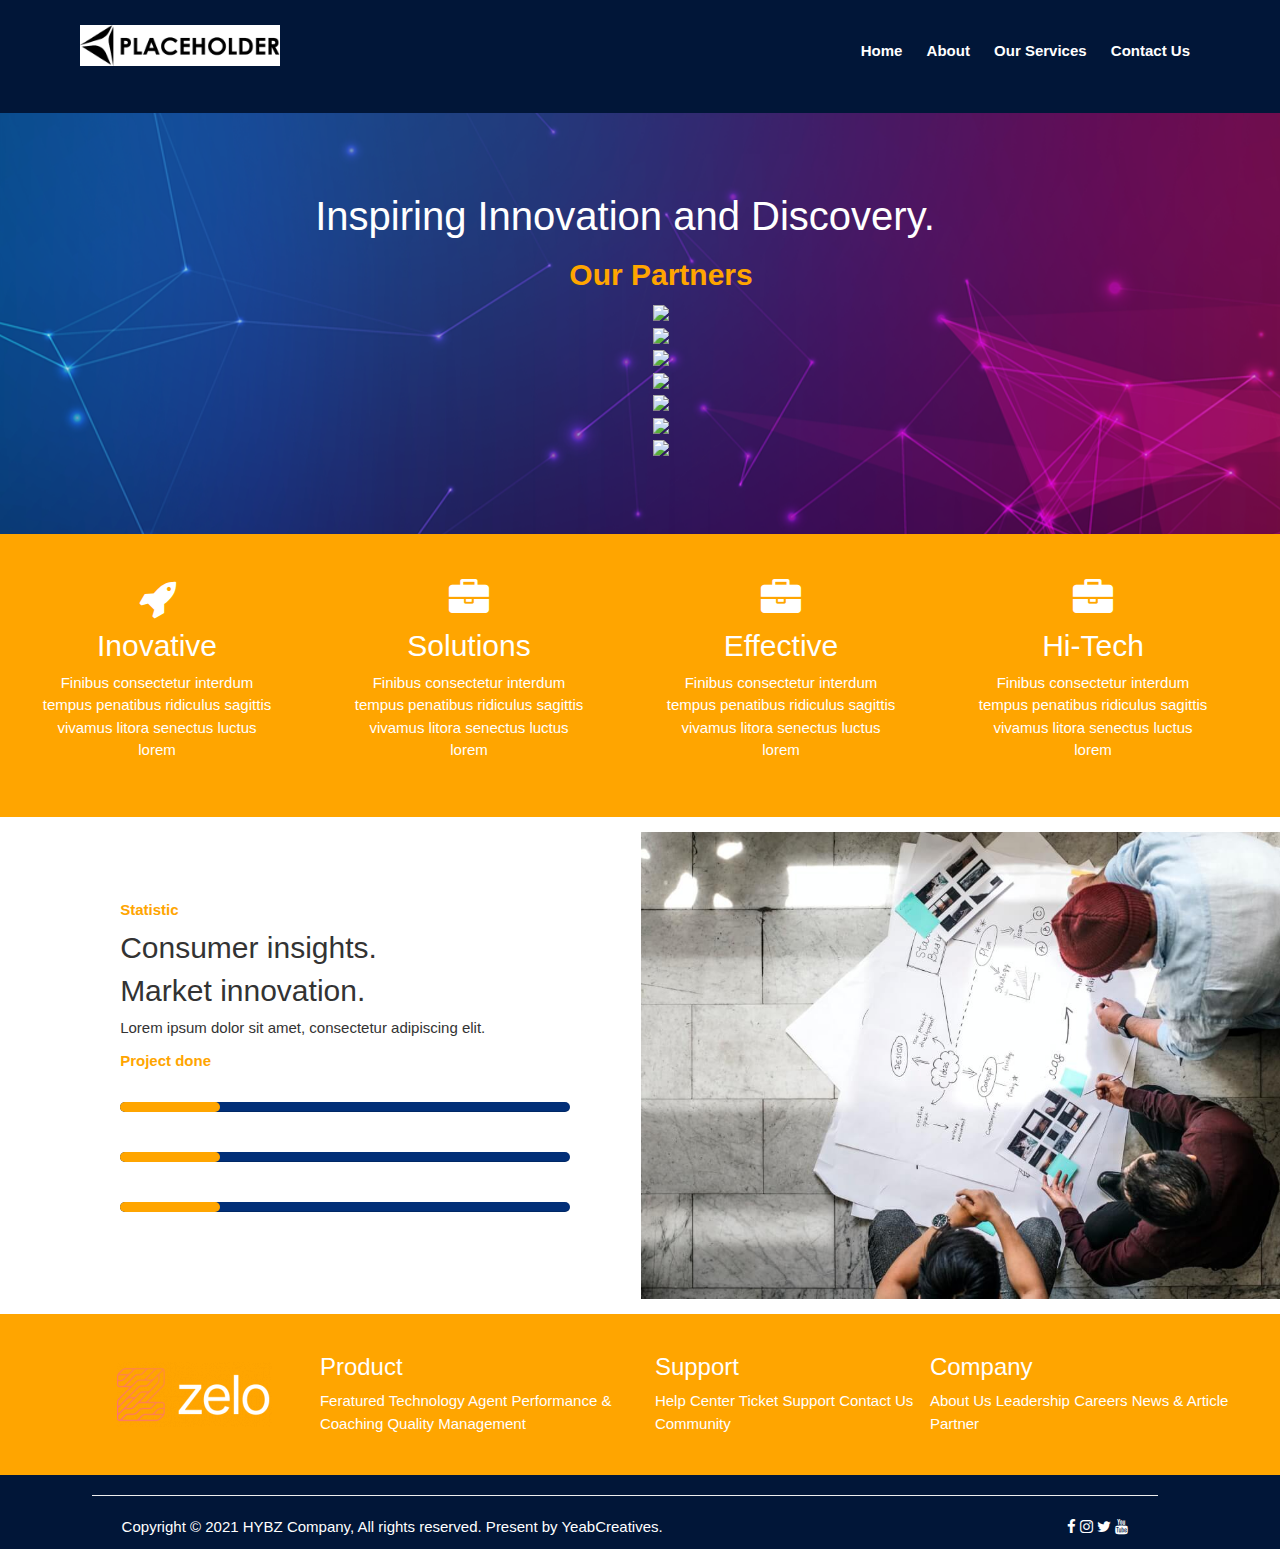
==== index.html @ 6f5962c5 "Final footer" ====
<!DOCTYPE html>
<html lang="en">
  <head>
    <meta charset="UTF-8" />
    <meta name="viewport" content="width=device-width, initial-scale=1.0" />
    <title>Index</title>
    <script
      src="https://code.jquery.com/jquery-2.2.0.min.js"
      type="text/javascript"
    ></script>
    <script src="https://cdnjs.cloudflare.com/ajax/libs/slick-carousel/1.6.0/slick.js"></script>
    <script src="https://maxcdn.bootstrapcdn.com/bootstrap/3.3.6/js/bootstrap.min.js"></script>
    <script src='https://kit.fontawesome.com/a076d05399.js' crossorigin='anonymous'></script>
    <link
      href="https://maxcdn.bootstrapcdn.com/bootstrap/3.3.6/css/bootstrap.min.css"
      rel="stylesheet"
    />
    <link
      rel="stylesheet"
      href="https://cdnjs.cloudflare.com/ajax/libs/font-awesome/4.7.0/css/font-awesome.min.css"
    />
    <link rel="stylesheet" href="https://www.w3schools.com/w3css/4/w3.css" />
    <script
      src="https://kit.fontawesome.com/a076d05399.js"
      crossorigin="anonymous"
    ></script>
    <link rel="stylesheet" href="Style.css" />
  </head>
  <body>
    <header>
      <div class="toggle-btn" onclick="myFunction();">
        <span></span>
        <span></span>
        <span></span>
      </div>
      <div class="logo">
        <img src="Assets/logo.png" alt="" />
      </div>
      <nav id="nav">
        <ul>
          <li><a href="#">Home</a></li>
          <li><a href="aboutus.html">About</a></li>
          <li><a href="services.html">Our Services</a></li>
          <li><a href="contactus.html">Contact Us</a></li>
        </ul>
      </nav>
    </header>
    <section class="banner">
      <div class="row w3-container w3-center w3-animate-bottom">
        <div class="col-12">
          <h1>Inspiring Innovation and Discovery.</h1>
        </div>
        <div class="col-12">
          <div class="container">
            <h2>Our Partners</h2>
            <div class="customer-logos slider">
              <div class="slide">
                <img
                  src="https://image.freepik.com/free-vector/luxury-letter-e-logo-design_1017-8903.jpg"
                />
              </div>
              <div class="slide">
                <img
                  src="https://image.freepik.com/free-vector/3d-box-logo_1103-876.jpg"
                />
              </div>
              <div class="slide">
                <img
                  src="https://image.freepik.com/free-vector/blue-tech-logo_1103-822.jpg"
                />
              </div>
              <div class="slide">
                <img
                  src="https://image.freepik.com/free-vector/colors-curl-logo-template_23-2147536125.jpg"
                />
              </div>
              <div class="slide">
                <img
                  src="https://image.freepik.com/free-vector/abstract-cross-logo_23-2147536124.jpg"
                />
              </div>
              <div class="slide">
                <img
                  src="https://image.freepik.com/free-vector/football-logo-background_1195-244.jpg"
                />
              </div>
              <div class="slide">
                <img
                  src="https://image.freepik.com/free-vector/background-of-spots-halftone_1035-3847.jpg"
                />
              </div>
            </div>
          </div>
        </div>
      </div>
    </section>
    <section class="whyUs">
      <div class="row w3-container w3-center w3-animate-top">
        <div class="col-3">
          <i class="fa fa-rocket"></i>
          <div>
            <h2>Inovative</h2>
            <p>
              Finibus consectetur interdum <br />
              tempus penatibus ridiculus sagittis <br />
              vivamus litora senectus luctus <br />
              lorem
            </p>
          </div>
        </div>
        <div class="col-3">
          <i class="fa fa-briefcase"></i>
          <h2>Solutions</h2>
          <p>
            Finibus consectetur interdum <br />
            tempus penatibus ridiculus sagittis <br />
            vivamus litora senectus luctus <br />
            lorem
          </p>
        </div>
        <div class="col-3">
          <i class="fa fa-briefcase"></i>
          <h2>Effective</h2>
          <p>
            Finibus consectetur interdum <br />
            tempus penatibus ridiculus sagittis <br />
            vivamus litora senectus luctus <br />
            lorem
          </p>
        </div>

        <div class="col-3">
          <i class="fa fa-briefcase"></i>
          <h2>Hi-Tech</h2>
          <p>
            Finibus consectetur interdum <br />
            tempus penatibus ridiculus sagittis <br />
            vivamus litora senectus luctus <br />
            lorem
          </p>
        </div>
      </div>
    </section>

    <section class="consumer">
      <div class="row">
        <div class="col-1"></div>
        <div class="col-5 w3-container w3-center w3-animate-left">
          <p>Statistic</p>
          <h2>Consumer insights.</h2>
          <h2>Market innovation.</h2>
          <p class="secondp">
            Lorem ipsum dolor sit amet, consectetur adipiscing elit.
          </p>
          <div>
            <p>Project done</p>
            <div class="progress-bar">
              <div class="progress-value"><span></span></div>
            </div>

            <div class="progress-bar">
              <div class="progress-value"><span></span></div>
            </div>

            <div class="progress-bar">
              <div class="progress-value"><span></span></div>
            </div>
          </div>
        </div>

        <div class="col-6 w3-container w3-center w3-animate-right">
          <img src="Assets/Architiect.jpg" alt="" />
        </div>
      </div>
    </section>

    <footer class="footer">
      <div class="row">
        <div class="col-1"></div>
        <div class="col-2">
          <img src="Assets/logo2.png" alt="" />
        </div>
        <div class="col-3">
          <h3>Product</h3>
          <p>
            Feratured Technology Agent Performance & Coaching Quality Management
          </p>
        </div>
        <div class="col-3 support">
          <h3>Support</h3>
          <p>Help Center Ticket Support Contact Us Community</p>
        </div>
        <div class="col-3">
          <h3>Company</h3>
          <p>About Us Leadership Careers News & Article Partner</p>
        </div>
      </div>
    </footer>
    <section class="footer2">
      <div class="row">
        <div class="col-1"></div>
        <div class="col-10">
          <hr class="liner">
        </div>
        <div class="col-1"></div>
      </div>
      <div class="row">
        <div class="col-1"></div>
        <div class="col-8">
          <p>
            Copyright © 2021 HYBZ Company, All rights reserved. Present by YeabCreatives.
          </p>
        </div>
        <div class="col-2">
          <p class="icon">
            <a href=""><i class='fa fa-facebook'></i></a>
            <a href=""><i class='fa fa-instagram'></i></a>
            <a href=""><i class='fa fa-twitter'></i></a>
            <a href=""><i class='fa fa-youtube'></i></a>
          </p>
        </div>
        <div class="col-1"></div>
      </div>
    </section>

    <script src="Nav.js"></script>
    <script src="slider.js"></script>
    <script src="progress.js"></script>
  </body>
</html>
---- Style.css ----
*{
    margin: 0px;
    padding: 0px;
    box-sizing: border-box;
    outline: none;

}
body{
    font-family: opens sans,sans-serif;
}
.row {
    width: 100%;
    display: flex;
    flex-wrap: wrap;
    align-items: center;
  }
  .row::after {
    display: table;
    clear: both;
    content: "";
  }
  
  .col-1 {
    width: 8.33%;
  }
  .col-2 {
    width: 16.66%;
  }
  .col-3 {
    width: 25%;
  }
  .col-4 {
    width: 33.33%;
  }
  .col-5 {
    width: 41.66%;
  }
  .col-6 {
    width: 50%;
  }
  .col-7 {
    width: 58.33%;
  }
  .col-8 {
    width: 66.66%;
  }
  .col-9 {
    width: 75%;
  }
  .col-10 {
    width: 83.33%;
  }
  .col-11 {
    width: 91.66%;
  }
  .col-12 {
    width: 100%;
  }
  

  /* Navigation Bar */
header{
    display: inline-block;
    background-color: #011638;
    width: 100%;
    padding: 25px 80px;
    position: relative;
    margin: 0px ;
}
.logo img{
    float: left;
    width: 200px;
}
nav{
    float: right;
}
nav a:hover{
  text-decoration: none;
}

nav ul li{
    display: inline-block;
    padding: 15px 10px;
}
nav ul li a {
    text-decoration: none;
    display: inline-block;
    color: white;
    font-weight: 700;
}
nav ul li:hover{
    background-color: #022F78;
}
.toggle-btn{
    width: 35px;
    position: absolute;
    right: 50px;
    top: 40px;
    margin-top: -10px;
    display: none;
}
.toggle-btn span{
    width: 100%;
    height: 2px;
    background-color: white;
    float: left;
    margin-bottom: 8px;
}
@media screen and (max-width:680px) {
    header{
        padding: 20px 20px;
    }
    .col-1,.col-2,.col-3,.col-4,.col-5,.col-6,.col-7,.col-8,.col-9,.col-10,.col-10,.col-12{
        width: 100%;
    }
    .toggle-btn{
        display: inline-block;
        width: 20px;
    }
    nav{
        display: none;
    }
    nav.show{
        display: block;
        width: 100%;
    }
    nav.show li {
        display: block;
        padding-left: 0;
    }
    nav.show li:hover{
        background-color: #022F78;
    }
    .consumer .row .col-6 img{
      width: 320px;
    }
    .progress-bar{
      width: 310px !important;
    }
   
    @keyframes progress {
   
      100% {
          width: 200px !important;
      }
    }
    .footer2 .icon{
      text-align: left !important;
    }
    .footer .support{
      padding-left: 1px !important;
    }
    .footer p{
  padding: 0
}
    
}

/* Banner */
.banner{
    background-image: url('Assets/bannnner.png');
    background-repeat: no-repeat;
    height: auto;
    padding: 5rem;
    margin-top: -10px;
   
}
.banner h1{
 text-align: center;
 color: white;
 font-size: 40px;
}
.banner h2{
color: orange;
font-weight: 700;
}

/* Slider */

.slick-slide {
  margin: 0px 20px;
}

.slick-slide img {
  width: 100%;
}

.slick-slider
{
  position: relative;
  display: block;
  box-sizing: border-box;
  -webkit-user-select: none;
  -moz-user-select: none;
  -ms-user-select: none;
          user-select: none;
  -webkit-touch-callout: none;
  -khtml-user-select: none;
  -ms-touch-action: pan-y;
      touch-action: pan-y;
  -webkit-tap-highlight-color: transparent;
}

.slick-list
{
  position: relative;
  display: block;
  overflow: hidden;
  margin: 0;
  padding: 0;
}
.slick-list:focus
{
  outline: none;
}
.slick-list.dragging
{
  cursor: pointer;
  cursor: hand;
}

.slick-slider .slick-track,
.slick-slider .slick-list
{
  -webkit-transform: translate3d(0, 0, 0);
     -moz-transform: translate3d(0, 0, 0);
      -ms-transform: translate3d(0, 0, 0);
       -o-transform: translate3d(0, 0, 0);
          transform: translate3d(0, 0, 0);
}

.slick-track
{
  position: relative;
  top: 0;
  left: 0;
  display: block;
}
.slick-track:before,
.slick-track:after
{
  display: table;
  content: '';
}
.slick-track:after
{
  clear: both;
}
.slick-loading .slick-track
{
  visibility: hidden;
}

.slick-slide
{
  display: none;
  float: left;
  height: 100%;
  min-height: 1px;
}
[dir='rtl'] .slick-slide
{
  float: right;
}
.slick-slide img
{
  display: block;
}
.slick-slide.slick-loading img
{
  display: none;
}
.slick-slide.dragging img
{
  pointer-events: none;
}
.slick-initialized .slick-slide
{
  display: block;
}
.slick-loading .slick-slide
{
  visibility: hidden;
}
.slick-vertical .slick-slide
{
  display: block;
  height: auto;
  border: 1px solid transparent;
}
.slick-arrow.slick-hidden {
  display: none;
}
/* Why you choose us? */
.whyUs{
  background-color: orange;
  height: auto;
  padding: 3rem 0;
  color: white;
}
.whyUs .row .col-3 i{
  font-size: 40px;
  color: white;
  display: block;
  text-align: center;
}
.whyUs .row .col-3 p{
  text-align: center;
}
.consumer{
  padding:1rem;
}
.consumer p:first-of-type{
  color: orange;
  font-weight: 700;
  text-align: left;
}
.consumer .secondp{
  text-align: left;
}
.consumer h2{
  text-align: left;
}
.consumer img{
  width: 700px;
}

/* Progress bar */

.progress-bar {
  background: #022F78;
  border-radius: 100px;
  
  position: relative;
  width: 450px;
  height: 10px;
  margin: 20px 0;
  padding: 0 0;
}

.progress-value {
  background: orange;
  width: 100px;
  height: 10px;
  position: relative;
  border-radius: 100px;
  box-shadow: 0 10px 15px -10px #fff;
  animation: progress 3s ease-in-out 0s infinite normal forwards;  
}

@keyframes progress {
  0% {
      width: 20px;
  }
  30% {
      width: 150px;
  }
  50% {
      width: 250px;
  }
  70% {
      width: 350px;
  }
  100% {
      width: 440px;
  }
}

/* Footer */
.footer{
  padding: 2rem;
  background-color: orange;
  color: white;
}
.footer .support{
  padding-left: 2rem;
}
.footer h3{
  font-weight: 500;
}
.footer2 p{
  padding: 0 2rem;
}
.footer2{
  background-color: #011638;
  color: white;
}
.footer2 .icon{
  text-align: right;
}
.footer2 .icon i:hover{
  font-size: 150%;
  color: orange;
}
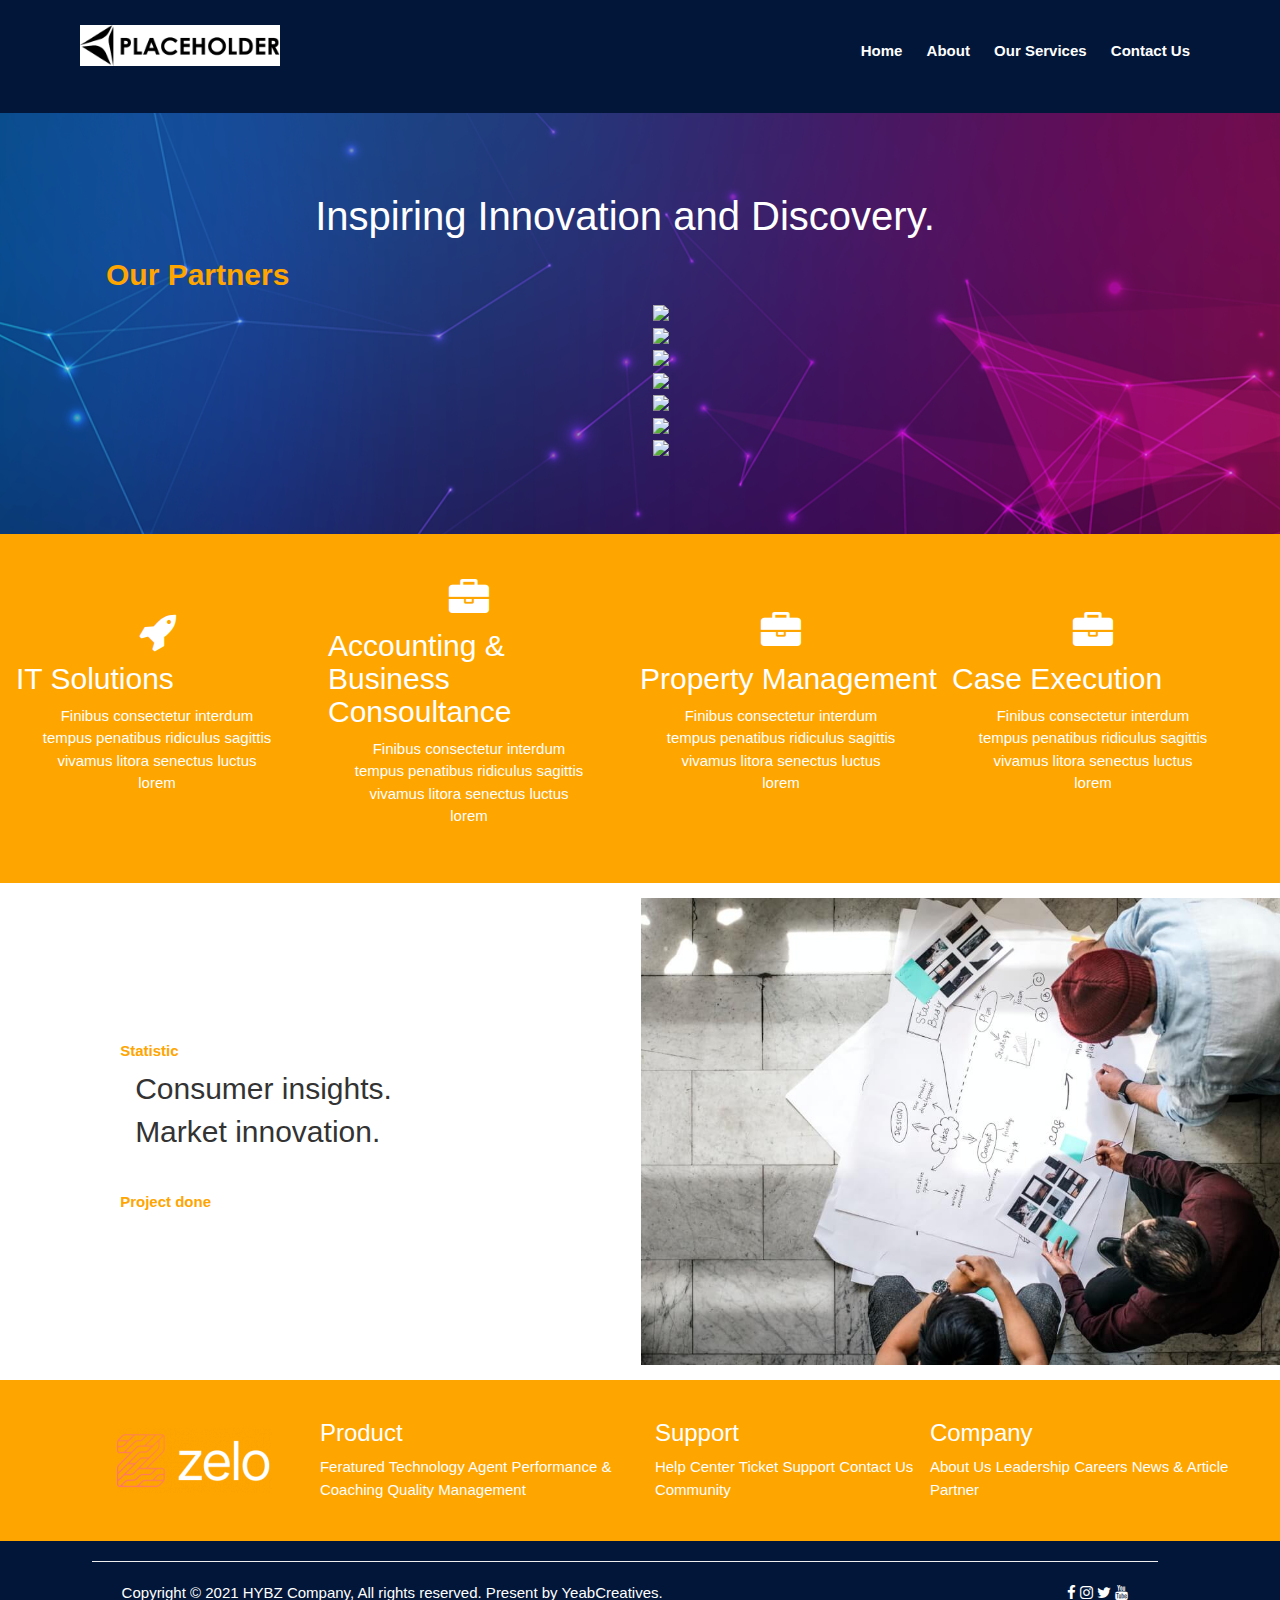
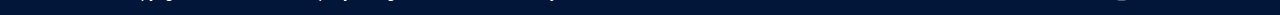
==== commit 4c77a4e2: "services" ====
--- a/index.html
+++ b/index.html
@@ -99,7 +99,7 @@
         <div class="col-3">
           <i class="fa fa-rocket"></i>
           <div>
-            <h2>Inovative</h2>
+            <h2>IT Solutions</h2>
             <p>
               Finibus consectetur interdum <br />
               tempus penatibus ridiculus sagittis <br />
@@ -110,7 +110,7 @@
         </div>
         <div class="col-3">
           <i class="fa fa-briefcase"></i>
-          <h2>Solutions</h2>
+          <h2>Accounting & Business Consoultance</h2>
           <p>
             Finibus consectetur interdum <br />
             tempus penatibus ridiculus sagittis <br />
@@ -120,7 +120,7 @@
         </div>
         <div class="col-3">
           <i class="fa fa-briefcase"></i>
-          <h2>Effective</h2>
+          <h2>Property Management</h2>
           <p>
             Finibus consectetur interdum <br />
             tempus penatibus ridiculus sagittis <br />
@@ -131,7 +131,7 @@
 
         <div class="col-3">
           <i class="fa fa-briefcase"></i>
-          <h2>Hi-Tech</h2>
+          <h2>Case Execution</h2>
           <p>
             Finibus consectetur interdum <br />
             tempus penatibus ridiculus sagittis <br />
@@ -154,17 +154,17 @@
           </p>
           <div>
             <p>Project done</p>
+            <!-- <div class="progress-bar">
+              <div class="progress-value"><span></span></div>
+            </div>
+
             <div class="progress-bar">
               <div class="progress-value"><span></span></div>
-            </div>
-
-            <div class="progress-bar">
+            </div> -->
+
+            <!-- <div class="progress-bar">
               <div class="progress-value"><span></span></div>
-            </div>
-
-            <div class="progress-bar">
-              <div class="progress-value"><span></span></div>
-            </div>
+            </div> -->
           </div>
         </div>
 
--- a/Style.css
+++ b/Style.css
@@ -151,11 +151,13 @@
       padding-left: 1px !important;
     }
     .footer p{
-  padding: 0
-}
-    
-}
-
+      padding: 0
+    }
+    .serviceone .image{
+      display: flex;
+      justify-content: center !important;
+    }
+}
 /* Banner */
 .banner{
     background-image: url('Assets/bannnner.png');
@@ -372,6 +374,9 @@
   background-color: orange;
   color: white;
 }
+.footer p{
+  text-align: left;
+}
 .footer .support{
   padding-left: 2rem;
 }
@@ -380,6 +385,7 @@
 }
 .footer2 p{
   padding: 0 2rem;
+  text-align: left;
 }
 .footer2{
   background-color: #011638;
@@ -391,4 +397,66 @@
 .footer2 .icon i:hover{
   font-size: 150%;
   color: orange;
+}
+/* Services we give */
+/* Service one */
+
+.serviceone h1:first-child{
+  text-align: center;
+
+  color: orange;
+}
+.serviceone .row .col-6 img{
+  border-radius: 40px;
+  width: 400px;
+  padding: 2rem;
+}
+.serviceone .row .col-5 h1,h1,p{
+  text-align: left;
+}
+.serviceone .image{
+  width: 100%;
+  display: flex;
+justify-content: right;
+  padding: 1rem;
+}
+.serviceone h1,h2{
+  text-align: left;
+  padding-left: 1rem;
+}
+.serviceone .headerone{
+  font-size: 40px;
+  font-weight: 700;
+}
+/* Service Two */
+.servicetwo{
+  background-color: #011638;
+  
+}
+.servicetwo h3,p{
+  text-align: center;
+  color: white;
+}
+.servicetwo .col-4 img{
+  width: 200px;
+}
+.servicetwo .col-4 .image{
+  width: 100%;
+  display: flex;
+  justify-content: center;
+}
+.serviceheader{
+  color: white;
+  text-align: center;
+  font-size: 40px;
+  padding: 1rem;
+  font-weight: 900;
+  size: 40px;
+}
+/* Service Three */
+.servicethree{
+  background-color: orange;
+}
+.servicethree h1{
+  text-align: center;
 }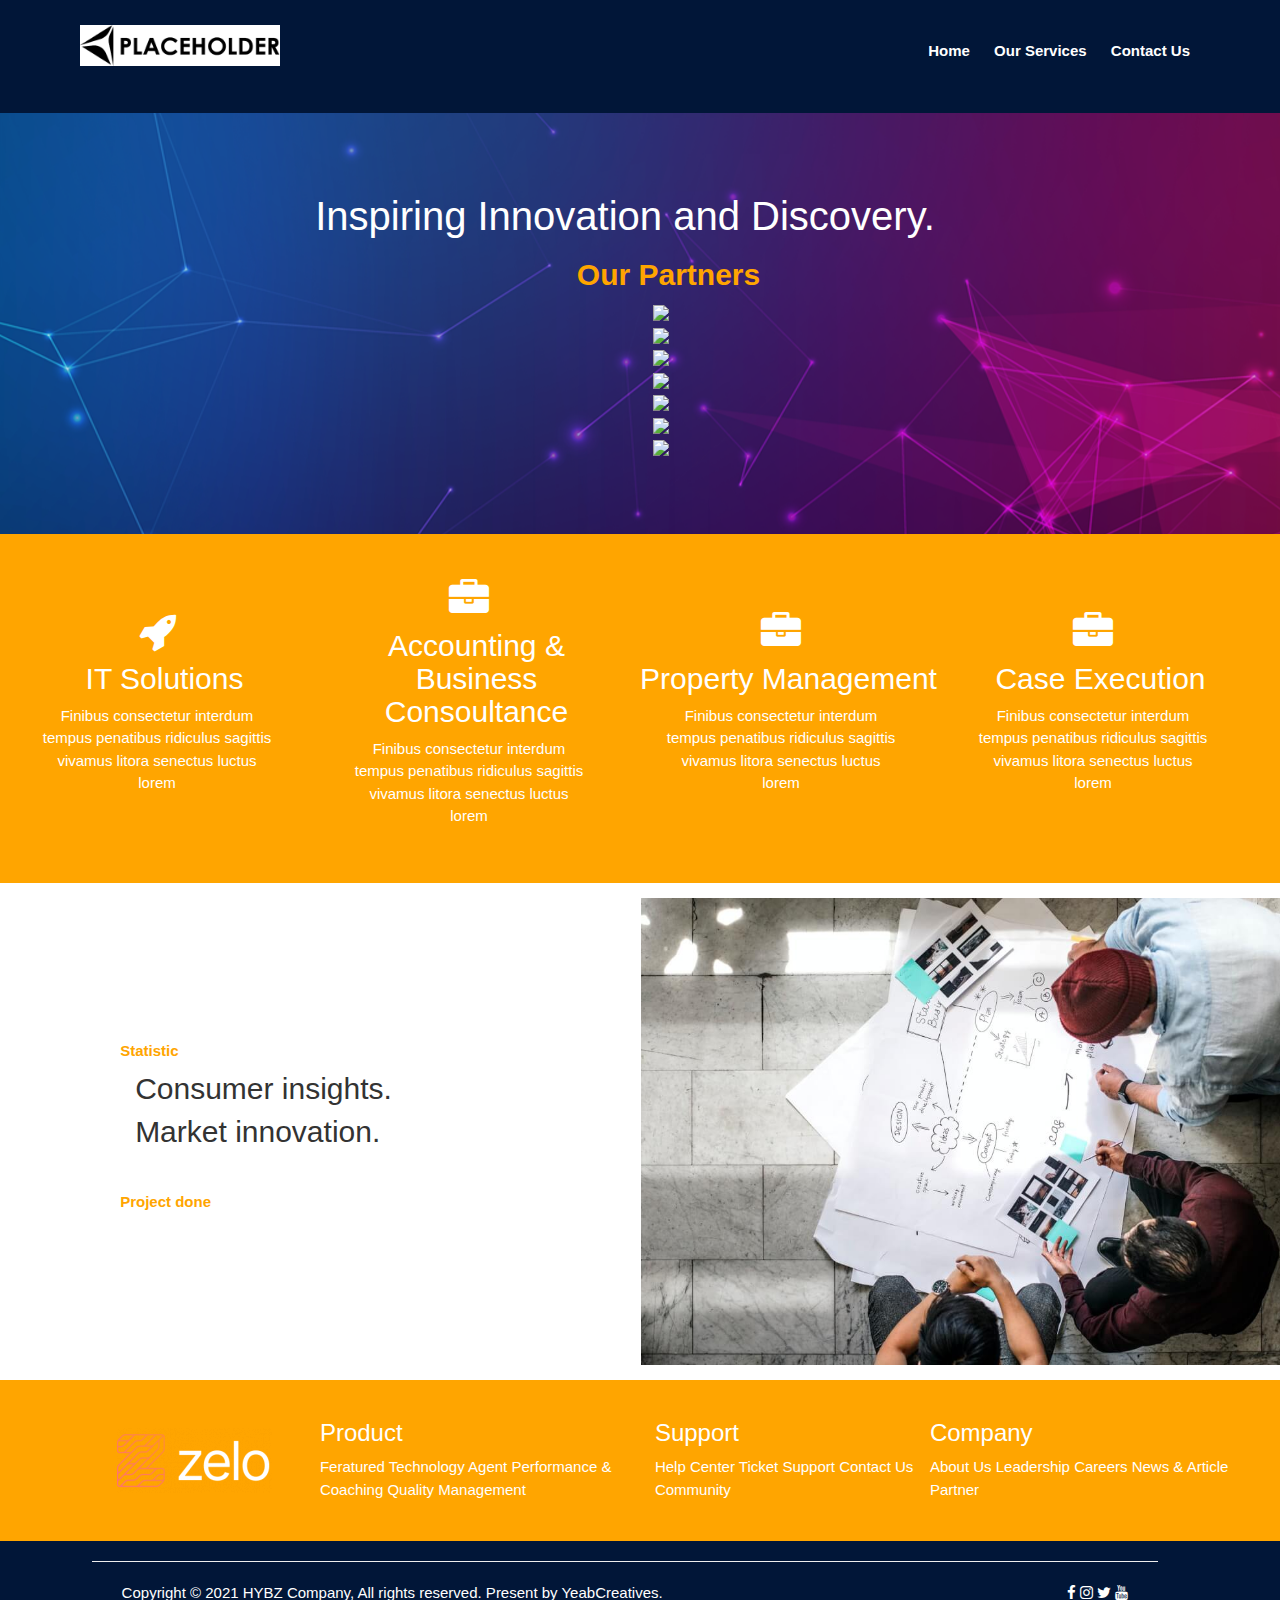
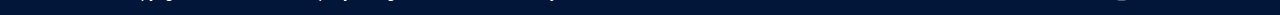
==== commit 02361e8b: "banne" ====
--- a/index.html
+++ b/index.html
@@ -39,7 +39,7 @@
       <nav id="nav">
         <ul>
           <li><a href="#">Home</a></li>
-          <li><a href="aboutus.html">About</a></li>
+          <!-- <li><a href="aboutus.html">About</a></li> -->
           <li><a href="services.html">Our Services</a></li>
           <li><a href="contactus.html">Contact Us</a></li>
         </ul>
--- a/Style.css
+++ b/Style.css
@@ -175,6 +175,7 @@
 .banner h2{
 color: orange;
 font-weight: 700;
+text-align: center;
 }
 
 /* Slider */
@@ -309,6 +310,9 @@
 .whyUs .row .col-3 p{
   text-align: center;
 }
+.whyUs h2{
+  text-align: center;
+}
 .consumer{
   padding:1rem;
 }
@@ -400,18 +404,32 @@
 }
 /* Services we give */
 /* Service one */
-
+.ceo{
+  background-color: orange;
+  margin-top: -10px;
+  color: white;
+}
+.ceo .row .col-12{
+    display: flex;
+    justify-content: center; 
+    align-items: center;
+}
+
+.ceo img{
+  padding: 2rem;
+  width: 400px;
+  border-radius: 1rem !important;
+}
 .serviceone h1:first-child{
   text-align: center;
-
   color: orange;
 }
-.serviceone .row .col-6 img{
+.serviceone .row .col-3 img{
   border-radius: 40px;
   width: 400px;
   padding: 2rem;
 }
-.serviceone .row .col-5 h1,h1,p{
+.serviceone .row .col-3 h1,h1,p{
   text-align: left;
 }
 .serviceone .image{
@@ -444,6 +462,7 @@
   width: 100%;
   display: flex;
   justify-content: center;
+
 }
 .serviceheader{
   color: white;
@@ -453,10 +472,18 @@
   font-weight: 900;
   size: 40px;
 }
+.imagetwo{
+  box-shadow: 5px 5px 4px orange;
+}
+.imagetwo:hover{
+  box-shadow: 5px 5px 4px white;
+}
+
 /* Service Three */
 .servicethree{
   background-color: orange;
 }
 .servicethree h1{
   text-align: center;
+  color: white;
 }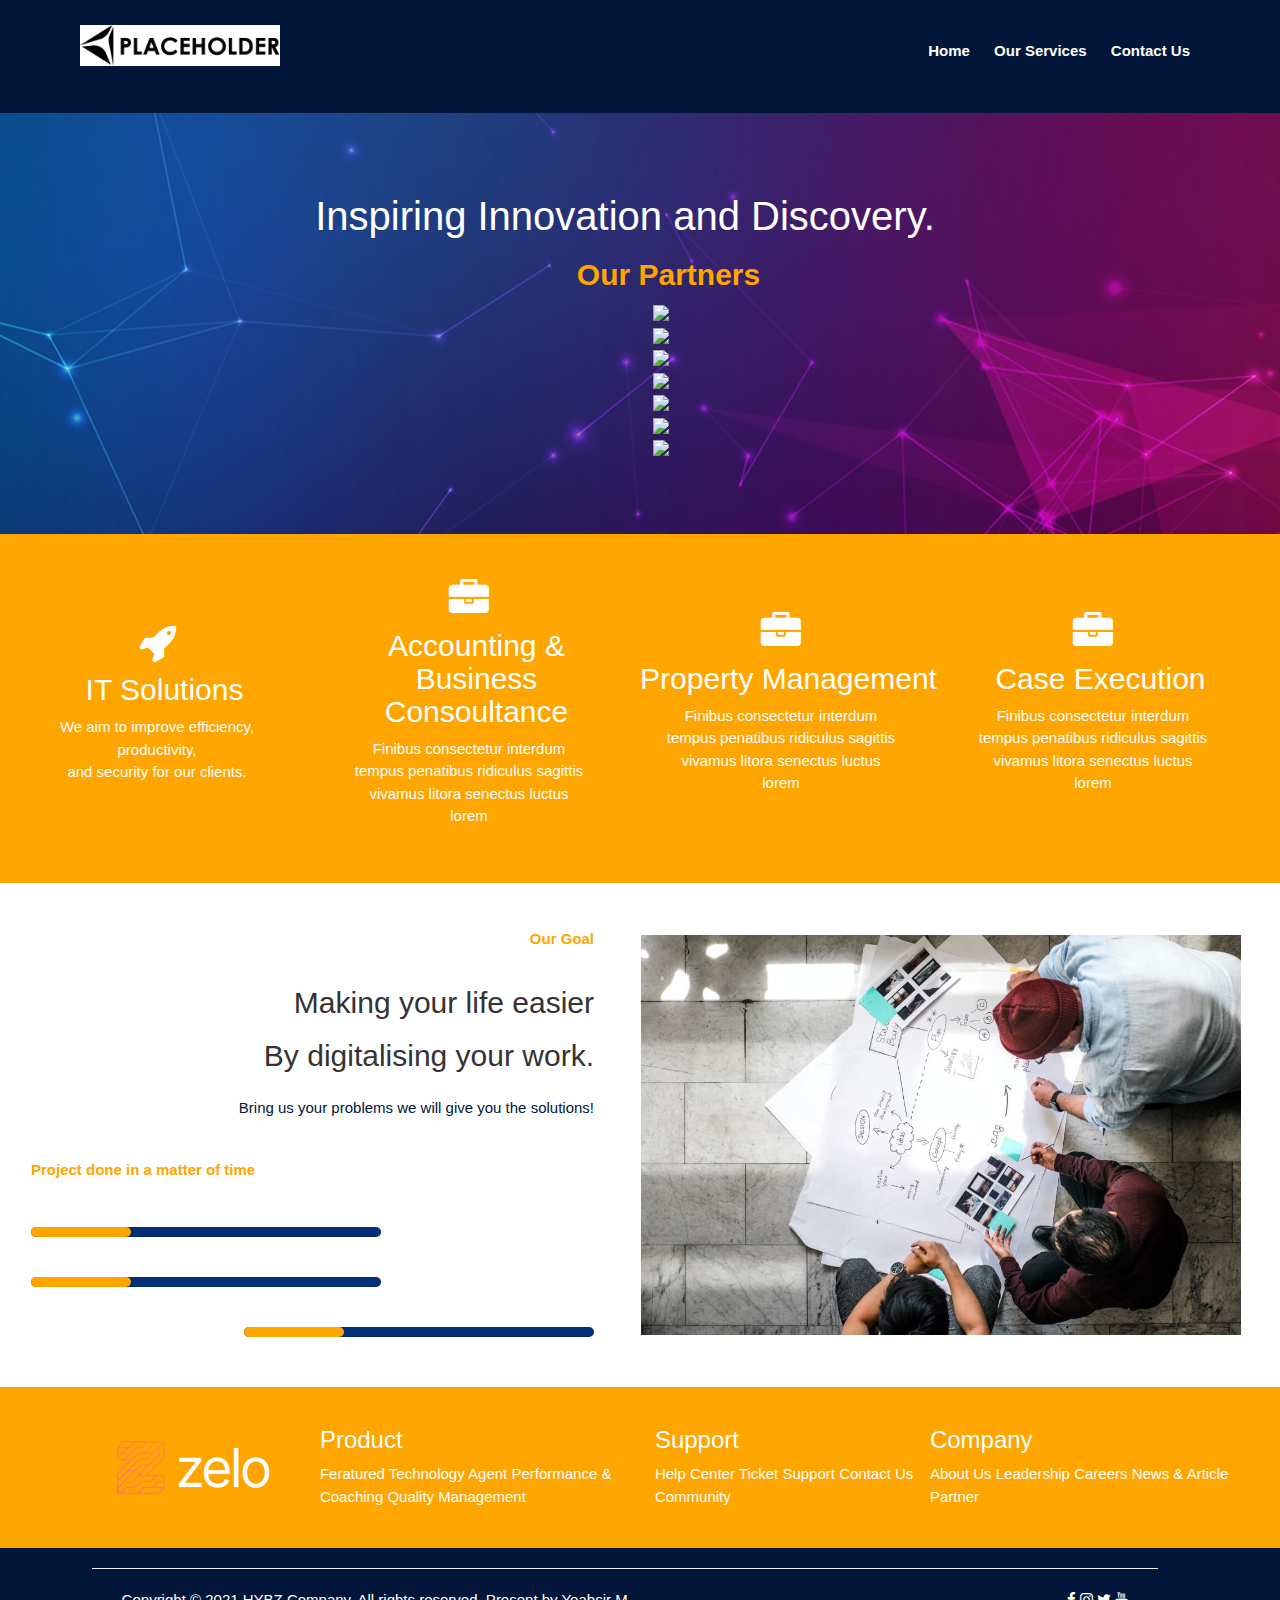
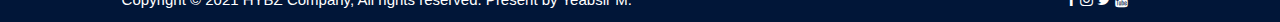
==== commit 76a7a4de: "real data" ====
--- a/index.html
+++ b/index.html
@@ -10,7 +10,10 @@
     ></script>
     <script src="https://cdnjs.cloudflare.com/ajax/libs/slick-carousel/1.6.0/slick.js"></script>
     <script src="https://maxcdn.bootstrapcdn.com/bootstrap/3.3.6/js/bootstrap.min.js"></script>
-    <script src='https://kit.fontawesome.com/a076d05399.js' crossorigin='anonymous'></script>
+    <script
+      src="https://kit.fontawesome.com/a076d05399.js"
+      crossorigin="anonymous"
+    ></script>
     <link
       href="https://maxcdn.bootstrapcdn.com/bootstrap/3.3.6/css/bootstrap.min.css"
       rel="stylesheet"
@@ -101,10 +104,10 @@
           <div>
             <h2>IT Solutions</h2>
             <p>
-              Finibus consectetur interdum <br />
-              tempus penatibus ridiculus sagittis <br />
-              vivamus litora senectus luctus <br />
-              lorem
+              We aim to improve efficiency,<br />
+              productivity,<br />
+              and security for our clients.<br />
+             
             </p>
           </div>
         </div>
@@ -144,27 +147,28 @@
 
     <section class="consumer">
       <div class="row">
-        <div class="col-1"></div>
-        <div class="col-5 w3-container w3-center w3-animate-left">
-          <p>Statistic</p>
-          <h2>Consumer insights.</h2>
-          <h2>Market innovation.</h2>
-          <p class="secondp">
-            Lorem ipsum dolor sit amet, consectetur adipiscing elit.
-          </p>
-          <div>
-            <p>Project done</p>
-            <!-- <div class="progress-bar">
+       
+        <div class="col-6 w3-container w3-center w3-animate-left">
+          <div class="consumers"> 
+            <p>Our Goal</p>
+            <h2>Making your life easier</h2>
+            <h2>By digitalising your work.</h2>
+            <p class="secondp">
+             Bring us your problems we will give you the solutions!
+            </p>
+            <div>
+              <p class="thridp">Project done in a matter of time</p>
+               <div class="progress-bar">
+                <div class="progress-value"><span></span></div>
+              </div>
+              <div class="progress-bar">
+                <div class="progress-value"><span></span></div>
+          </div>
+            </div> 
+
+            <div class="progress-bar">
               <div class="progress-value"><span></span></div>
             </div>
-
-            <div class="progress-bar">
-              <div class="progress-value"><span></span></div>
-            </div> -->
-
-            <!-- <div class="progress-bar">
-              <div class="progress-value"><span></span></div>
-            </div> -->
           </div>
         </div>
 
@@ -200,7 +204,7 @@
       <div class="row">
         <div class="col-1"></div>
         <div class="col-10">
-          <hr class="liner">
+          <hr class="liner" />
         </div>
         <div class="col-1"></div>
       </div>
@@ -208,15 +212,16 @@
         <div class="col-1"></div>
         <div class="col-8">
           <p>
-            Copyright © 2021 HYBZ Company, All rights reserved. Present by YeabCreatives.
+            Copyright © 2021 HYBZ Company, All rights reserved. Present by
+            <a href="https://github.com/yeabsira-mesfin">Yeabsir M</a>.
           </p>
         </div>
         <div class="col-2">
           <p class="icon">
-            <a href=""><i class='fa fa-facebook'></i></a>
-            <a href=""><i class='fa fa-instagram'></i></a>
-            <a href=""><i class='fa fa-twitter'></i></a>
-            <a href=""><i class='fa fa-youtube'></i></a>
+            <a href=""><i class="fa fa-facebook"></i></a>
+            <a href=""><i class="fa fa-instagram"></i></a>
+            <a href=""><i class="fa fa-twitter"></i></a>
+            <a href=""><i class="fa fa-youtube"></i></a>
           </p>
         </div>
         <div class="col-1"></div>
--- a/Style.css
+++ b/Style.css
@@ -3,8 +3,9 @@
     padding: 0px;
     box-sizing: border-box;
     outline: none;
-
-}
+    
+}
+
 body{
     font-family: opens sans,sans-serif;
 }
@@ -157,6 +158,26 @@
       display: flex;
       justify-content: center !important;
     }
+    .contactUs .row .col-6 img{
+     width: 300px !important;
+    }
+    .contactUs .row .col-6 .image{
+      display: flex;
+      justify-content: left !important;
+    }
+}
+@media screen and (max-width:980px){
+  .contactUs .row .col-6 img{
+    width: 400px !important;
+  }
+  .consumer img{
+    width: 350px !important;
+  }
+} 
+@media screen and(max-width:1520px) {
+  .contactUs{
+    padding: 3rem !important;
+  }
 }
 /* Banner */
 .banner{
@@ -316,20 +337,32 @@
 .consumer{
   padding:1rem;
 }
-.consumer p:first-of-type{
+.consumer .consumers{
+  width: 100%;
+  padding: 1rem;
+  display: flex;
+  flex-direction: column;
+  justify-content: end;
+  align-items: end;
+}
+.consumer .consumers p:first-of-type{
   color: orange;
   font-weight: 700;
   text-align: left;
-}
-.consumer .secondp{
-  text-align: left;
-}
-.consumer h2{
+  padding: 1rem 0;
+}
+.consumer .consumers  .secondp{
+  text-align: left;
+  color: #011638;
+  padding: 1rem 0;
+}
+.consumer  .consumers  h2 {
   text-align: left;
 }
 .consumer img{
-  width: 700px;
-}
+  width: 600px;
+}
+
 
 /* Progress bar */
 
@@ -338,7 +371,7 @@
   border-radius: 100px;
   
   position: relative;
-  width: 450px;
+  width: 350px;
   height: 10px;
   margin: 20px 0;
   padding: 0 0;
@@ -359,16 +392,16 @@
       width: 20px;
   }
   30% {
+      width: 80px;
+  }
+  50% {
+      width: 100px;
+  }
+  70% {
       width: 150px;
   }
-  50% {
-      width: 250px;
-  }
-  70% {
-      width: 350px;
-  }
   100% {
-      width: 440px;
+      width: 300px;
   }
 }
 
@@ -409,16 +442,15 @@
   margin-top: -10px;
   color: white;
 }
+
 .ceo .row .col-12{
     display: flex;
     justify-content: center; 
     align-items: center;
 }
-
 .ceo img{
   padding: 2rem;
   width: 400px;
-  border-radius: 1rem !important;
 }
 .serviceone h1:first-child{
   text-align: center;
@@ -454,6 +486,13 @@
 .servicetwo h3,p{
   text-align: center;
   color: white;
+  
+}
+.servicetwo h3{
+  padding-top: 1rem;
+}
+.servicetwo p{
+  padding-bottom: 1rem;
 }
 .servicetwo .col-4 img{
   width: 200px;
@@ -478,6 +517,10 @@
 .imagetwo:hover{
   box-shadow: 5px 5px 4px white;
 }
+.imagetwo img{
+  height: 200px;
+ 
+}
 
 /* Service Three */
 .servicethree{
@@ -486,4 +529,58 @@
 .servicethree h1{
   text-align: center;
   color: white;
+}
+/* Contact US */
+.contactUs .row .col-6 .image{
+  width: 100%;
+  display: flex;
+  justify-content: center;
+  align-items: center;
+  padding: 1rem;
+}
+.contactUs .col-6{
+  padding-left: 2rem;
+}
+.contactUs .row .col-6 img{
+  width: 600px;
+}
+.contactUs input{
+  display: block;
+  margin: 1rem 0;
+}
+.contactUs input:first-of-type{
+   border-radius: 5px;
+   height: 2rem;
+   width: 20rem;
+   border-color: orange;
+}
+.contactUs textarea{
+  display: block;
+  height: 5rem;
+  border-radius: 5px;
+  width: 20rem;
+  border-color: orange;
+  margin: 1rem 0;
+  resize: none;
+}
+.contactUs input:nth-of-type(2){
+  width: 8rem;
+  height: 3rem;
+  border-radius: 10px;
+  border-color: orange;
+  background-color: #011638;
+  color: white;
+  font-weight: 600;
+}
+.contactUs h1{
+  color: orange;
+  font-weight: 900;
+  font-size: 40px;
+}
+textarea::placeholder{
+  padding: 4px;
+}
+.contactUs .iconone{
+  columns: black !important;
+  text-align: left;
 }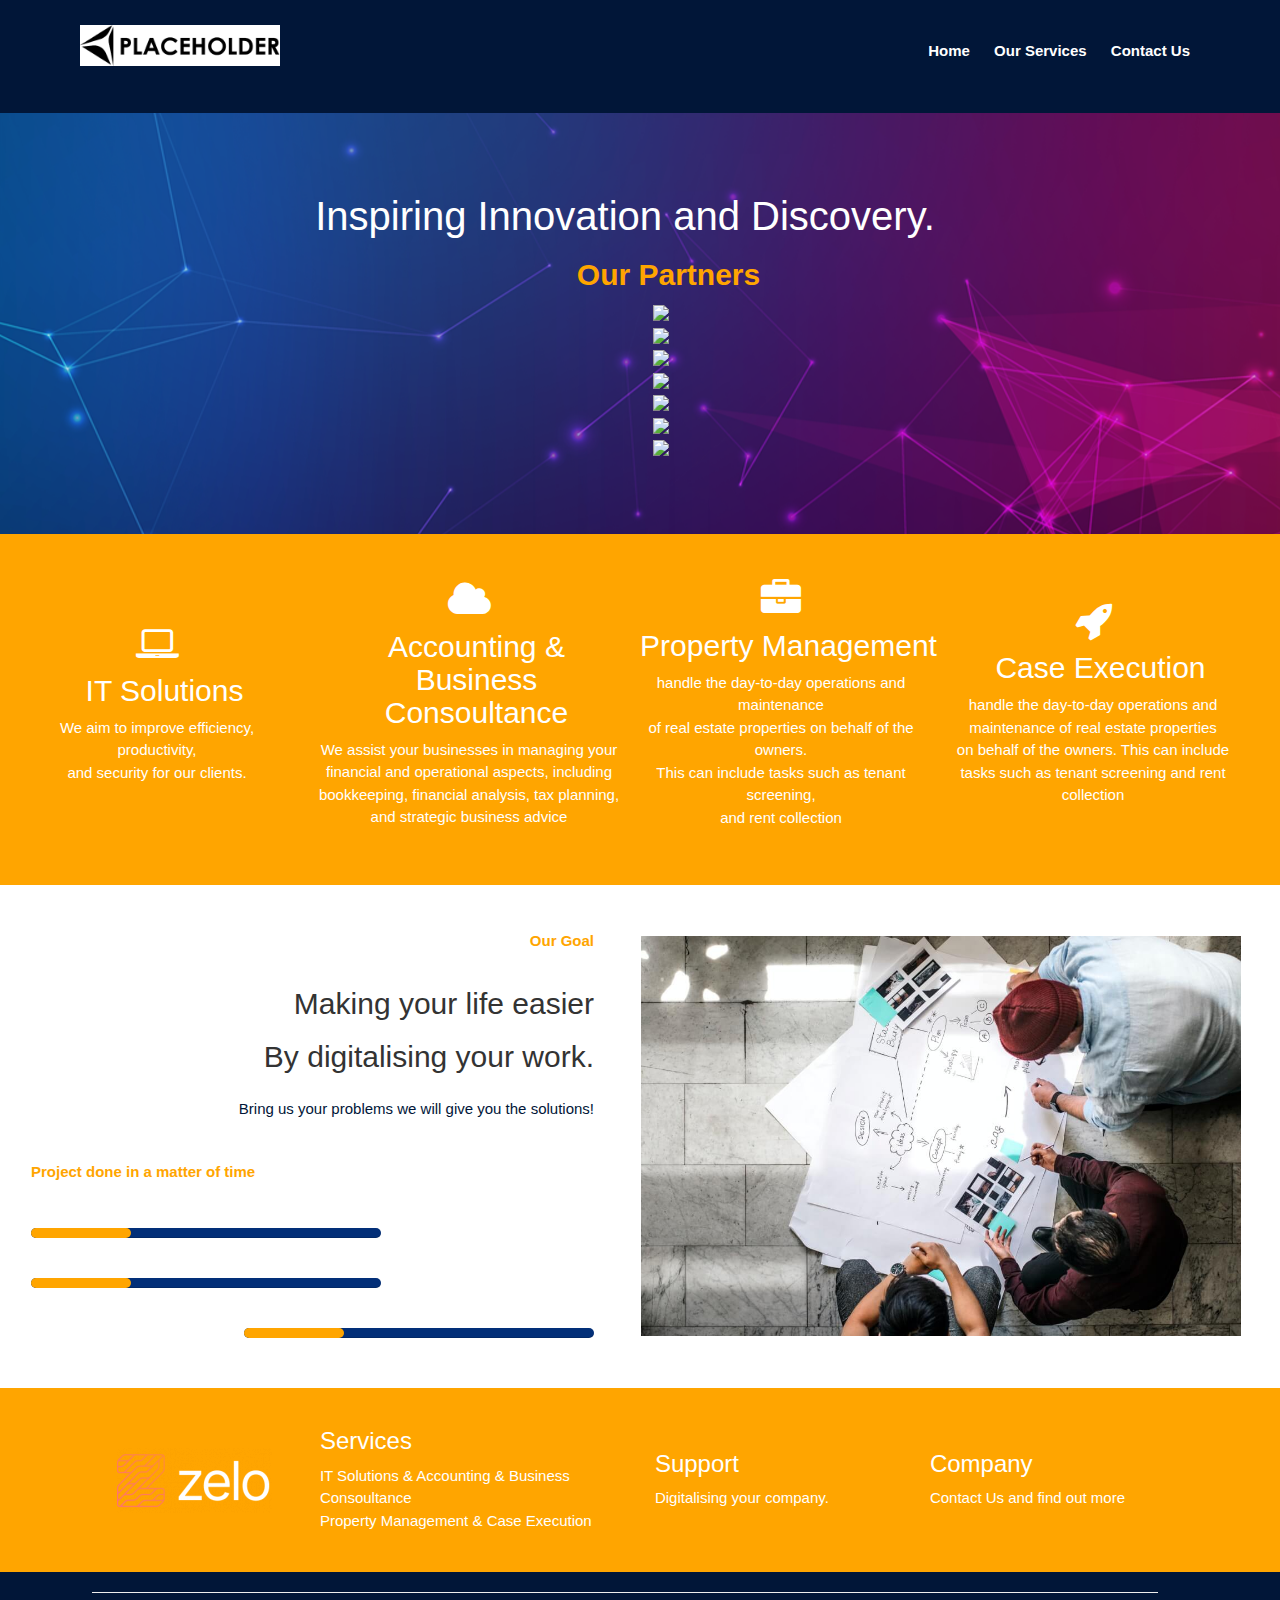
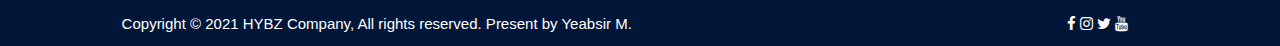
==== commit 8ea2dbec: "real data" ====
--- a/index.html
+++ b/index.html
@@ -100,7 +100,7 @@
     <section class="whyUs">
       <div class="row w3-container w3-center w3-animate-top">
         <div class="col-3">
-          <i class="fa fa-rocket"></i>
+          <i class="fa fa-laptop"></i>
           <div>
             <h2>IT Solutions</h2>
             <p>
@@ -112,34 +112,35 @@
           </div>
         </div>
         <div class="col-3">
-          <i class="fa fa-briefcase"></i>
+          <i class="fa  fa-cloud"></i>
           <h2>Accounting & Business Consoultance</h2>
           <p>
-            Finibus consectetur interdum <br />
-            tempus penatibus ridiculus sagittis <br />
-            vivamus litora senectus luctus <br />
-            lorem
+            We assist your businesses in
+            managing your <br> financial and
+            operational aspects, including<br/>
+            bookkeeping, financial analysis,
+            tax planning, <br>and strategic business advice<br />
           </p>
         </div>
         <div class="col-3">
           <i class="fa fa-briefcase"></i>
           <h2>Property Management</h2>
           <p>
-            Finibus consectetur interdum <br />
-            tempus penatibus ridiculus sagittis <br />
-            vivamus litora senectus luctus <br />
-            lorem
-          </p>
-        </div>
-
-        <div class="col-3">
-          <i class="fa fa-briefcase"></i>
+            handle the day-to-day operations and 
+            maintenance <br> of real estate properties 
+            on behalf of the owners. <br> This can include 
+            tasks such as tenant screening, <br /> and rent collection <br/>
+          </p>
+        </div>
+
+        <div class="col-3">
+          <i class="fa fa-rocket"></i>
           <h2>Case Execution</h2>
           <p>
-            Finibus consectetur interdum <br />
-            tempus penatibus ridiculus sagittis <br />
-            vivamus litora senectus luctus <br />
-            lorem
+            handle the day-to-day operations and <br>
+            maintenance of real estate properties <br>
+            on behalf of the owners. This can include <br />
+            tasks such as tenant screening and rent collection <br/>
           </p>
         </div>
       </div>
@@ -185,18 +186,22 @@
           <img src="Assets/logo2.png" alt="" />
         </div>
         <div class="col-3">
-          <h3>Product</h3>
-          <p>
-            Feratured Technology Agent Performance & Coaching Quality Management
+          <h3>Services</h3>
+          <p>
+            IT Solutions  &
+            Accounting & Business Consoultance <br>
+            Property Management & Case Execution
           </p>
         </div>
         <div class="col-3 support">
           <h3>Support</h3>
-          <p>Help Center Ticket Support Contact Us Community</p>
+          <p>Digitalising your company.</p>
         </div>
         <div class="col-3">
           <h3>Company</h3>
-          <p>About Us Leadership Careers News & Article Partner</p>
+          <a href="contactus.html">
+            <p>Contact Us and find out more</p>
+          </a>
         </div>
       </div>
     </footer>
--- a/Style.css
+++ b/Style.css
@@ -137,6 +137,7 @@
     }
     .progress-bar{
       width: 310px !important;
+      display: block !;
     }
    
     @keyframes progress {
@@ -464,14 +465,20 @@
 .serviceone .row .col-3 h1,h1,p{
   text-align: left;
 }
+
 .serviceone .image{
   width: 100%;
   display: flex;
-justify-content: right;
-  padding: 1rem;
+justify-content: center;
+align-items: center;
+ padding: 2rem;
+}
+.serviceone img{
+  width: 400px;
+  padding: 0 1rem;
 }
 .serviceone h1,h2{
-  text-align: left;
+  text-align: center;
   padding-left: 1rem;
 }
 .serviceone .headerone{
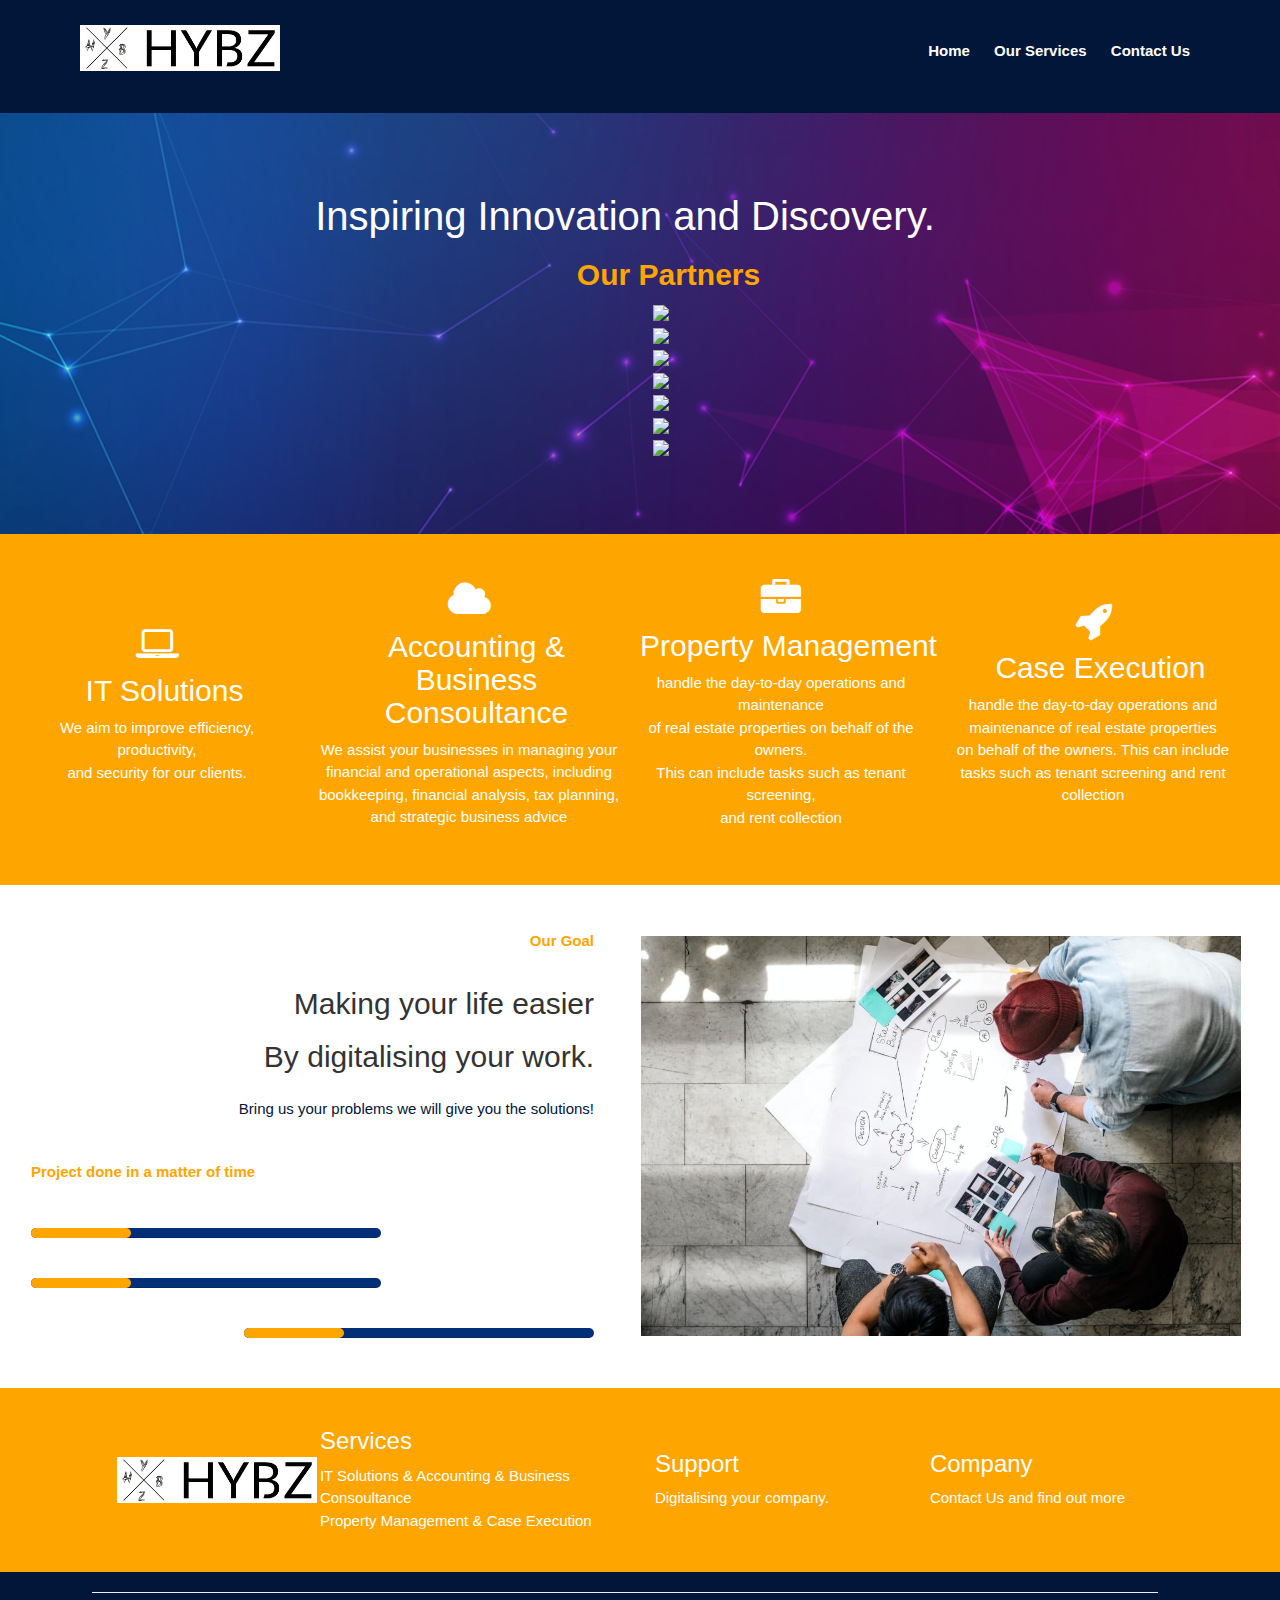
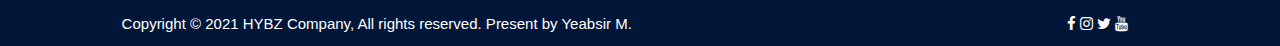
==== commit 79dfc305: "real data" ====
--- a/index.html
+++ b/index.html
@@ -37,7 +37,7 @@
         <span></span>
       </div>
       <div class="logo">
-        <img src="Assets/logo.png" alt="" />
+        <img src="Assets/HYBZ (1).png" alt="" />
       </div>
       <nav id="nav">
         <ul>
@@ -183,7 +183,7 @@
       <div class="row">
         <div class="col-1"></div>
         <div class="col-2">
-          <img src="Assets/logo2.png" alt="" />
+          <img src="Assets/HYBZ (1).png"  class="footimage" alt="" />
         </div>
         <div class="col-3">
           <h3>Services</h3>
--- a/Style.css
+++ b/Style.css
@@ -159,8 +159,9 @@
       display: flex;
       justify-content: center !important;
     }
-    .contactUs .row .col-6 img{
+    .contactUs .row .col-6 .image img{
      width: 300px !important;
+     border-radius: 1rem;
     }
     .contactUs .row .col-6 .image{
       display: flex;
@@ -412,6 +413,9 @@
   background-color: orange;
   color: white;
 }
+.footer img{
+  width: 200px;
+}
 .footer p{
   text-align: left;
 }
@@ -442,6 +446,7 @@
   background-color: orange;
   margin-top: -10px;
   color: white;
+  box-shadow: 5px 5px 4px ;
 }
 
 .ceo .row .col-12{
@@ -451,7 +456,12 @@
 }
 .ceo img{
   padding: 2rem;
+  border-radius: 3rem;
   width: 400px;
+  box-shadow: 5px 5px 4px #011638;
+}
+.ceo img:hover{
+  box-shadow: 5px 5px 4px white;
 }
 .serviceone h1:first-child{
   text-align: center;
@@ -520,13 +530,15 @@
 }
 .imagetwo{
   box-shadow: 5px 5px 4px orange;
+  border-radius: 1rem;
 }
 .imagetwo:hover{
   box-shadow: 5px 5px 4px white;
+  border-radius: 1rem;
 }
 .imagetwo img{
   height: 200px;
- 
+  border-radius: 1rem;
 }
 
 /* Service Three */
@@ -550,6 +562,7 @@
 }
 .contactUs .row .col-6 img{
   width: 600px;
+  border-radius: 1rem;
 }
 .contactUs input{
   display: block;
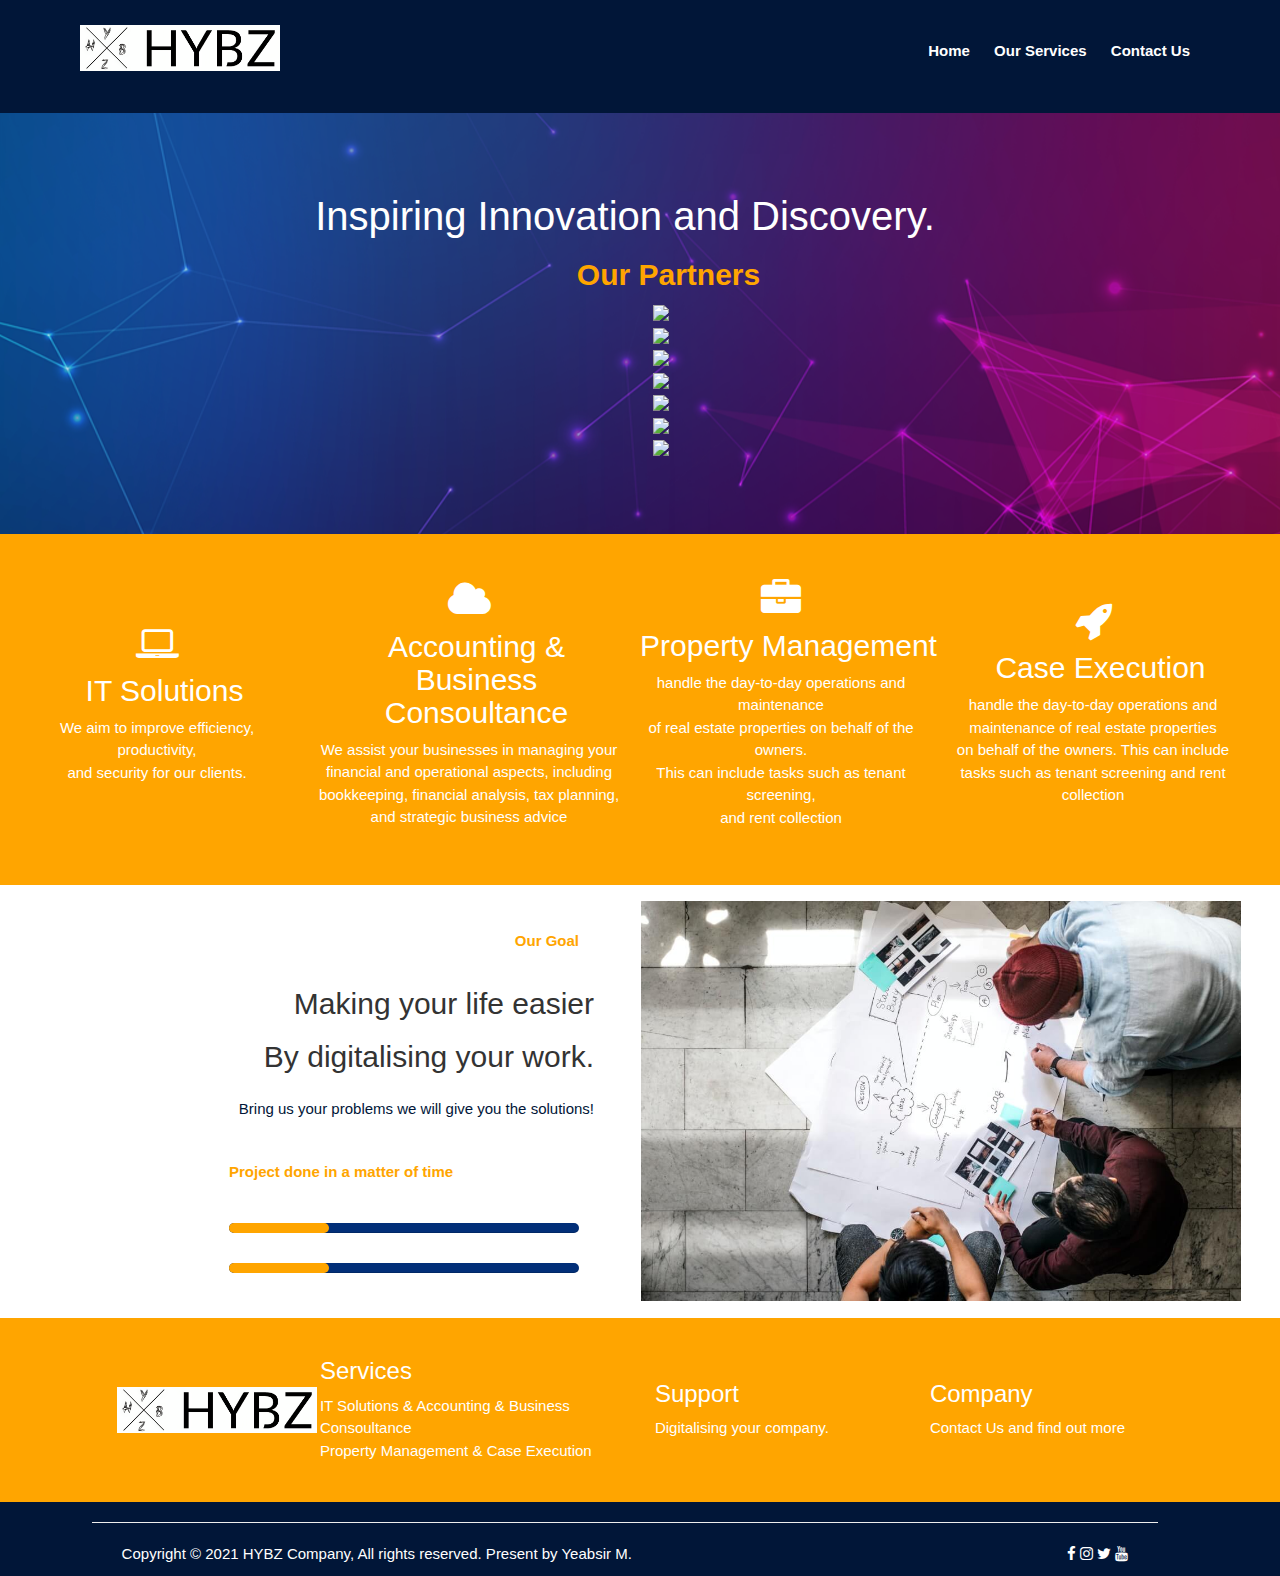
==== commit d83afb4a: "real data" ====
--- a/index.html
+++ b/index.html
@@ -162,9 +162,9 @@
                <div class="progress-bar">
                 <div class="progress-value"><span></span></div>
               </div>
-              <div class="progress-bar">
+              <!-- <div class="progress-bar">
                 <div class="progress-value"><span></span></div>
-          </div>
+          </div> -->
             </div> 
 
             <div class="progress-bar">
--- a/Style.css
+++ b/Style.css
@@ -138,6 +138,7 @@
     .progress-bar{
       width: 310px !important;
       display: block !;
+      
     }
    
     @keyframes progress {
@@ -351,7 +352,7 @@
   color: orange;
   font-weight: 700;
   text-align: left;
-  padding: 1rem 0;
+  padding: 1rem;
 }
 .consumer .consumers  .secondp{
   text-align: left;
@@ -371,18 +372,19 @@
 .progress-bar {
   background: #022F78;
   border-radius: 100px;
-  
   position: relative;
   width: 350px;
   height: 10px;
-  margin: 20px 0;
-  padding: 0 0;
+  margin: 1rem ;
+ 
 }
 
 .progress-value {
   background: orange;
   width: 100px;
   height: 10px;
+  padding-left: 1rem;
+
   position: relative;
   border-radius: 100px;
   box-shadow: 0 10px 15px -10px #fff;
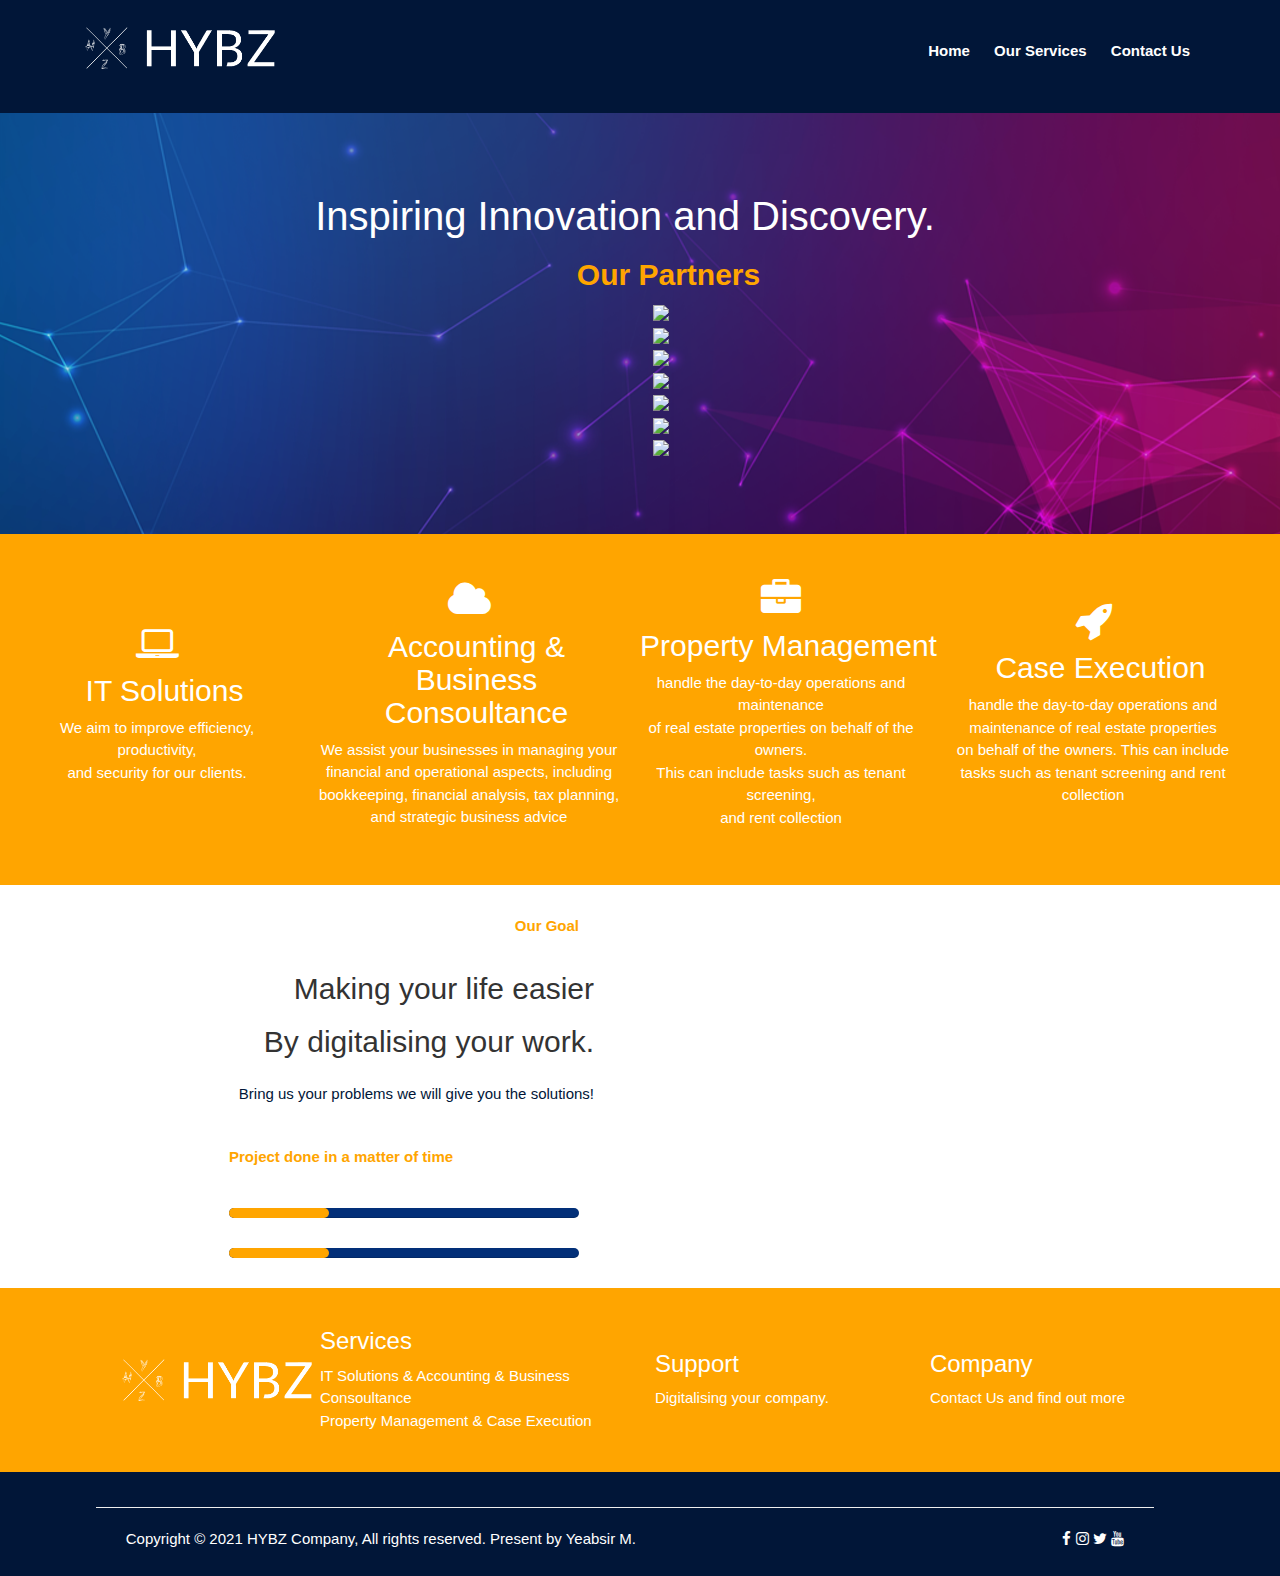
==== commit cf1cd2f4: "video uploaded" ====
--- a/index.html
+++ b/index.html
@@ -174,7 +174,8 @@
         </div>
 
         <div class="col-6 w3-container w3-center w3-animate-right">
-          <img src="Assets/Architiect.jpg" alt="" />
+          
+          <video  src="Assets/Expo.mp4" autoplay ="true" loop="true" muted></video>
         </div>
       </div>
     </section>
--- a/Style.css
+++ b/Style.css
@@ -3,7 +3,6 @@
     padding: 0px;
     box-sizing: border-box;
     outline: none;
-    
 }
 
 body{
@@ -338,7 +337,7 @@
   text-align: center;
 }
 .consumer{
-  padding:1rem;
+  padding:0rem;
 }
 .consumer .consumers{
   width: 100%;
@@ -433,22 +432,29 @@
 }
 .footer2{
   background-color: #011638;
-  color: white;
 }
 .footer2 .icon{
   text-align: right;
+}
+.footer2, .contactUs .icon i{
+  padding: 1rem 5px ;
+  color: orange;
 }
 .footer2 .icon i:hover{
   font-size: 150%;
   color: orange;
 }
+.footer2 .col-8 a:hover{
+  color: orange;
+}
 /* Services we give */
 /* Service one */
+
 .ceo{
-  background-color: orange;
+  background-color:orange;
   margin-top: -10px;
   color: white;
-  box-shadow: 5px 5px 4px ;
+  
 }
 
 .ceo .row .col-12{
@@ -605,4 +611,6 @@
 .contactUs .iconone{
   columns: black !important;
   text-align: left;
+  color: orange;
+  padding: 1rem 5px;
 }